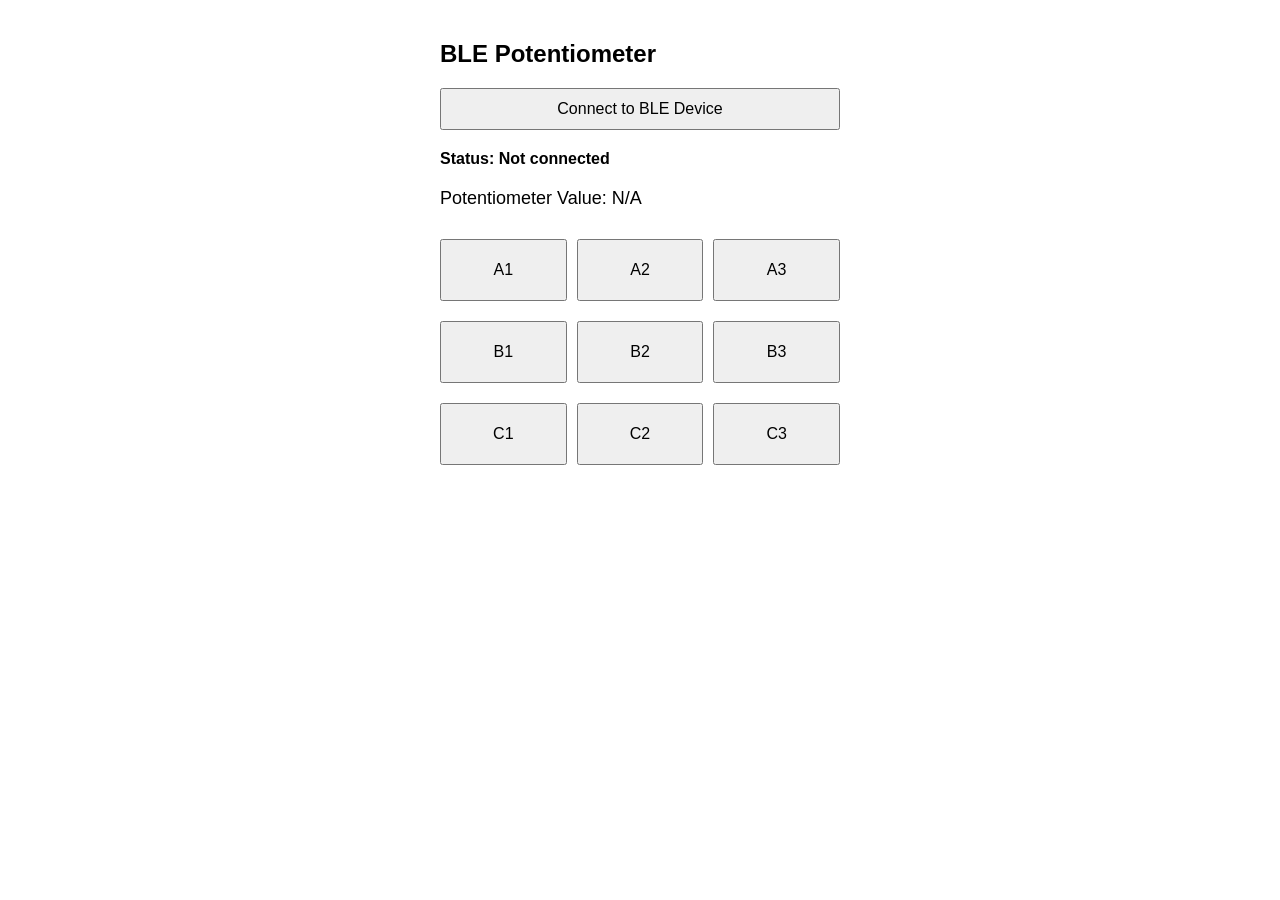
==== src/index.html @ 304093d1 "WebUI Bluetooth test" ====
<!DOCTYPE html>
<html>
<head>
  <meta charset="utf-8">
  <title>BLE Potentiometer</title>
  <meta name="viewport" content="width=device-width, initial-scale=1">
  <style>
    body { font-family: sans-serif; padding: 20px; max-width: 400px; margin: auto; }
    input, button { display: block; width: 100%; padding: 10px; margin-top: 10px; font-size: 16px; }
    #status { margin-top: 20px; font-weight: bold; }
    #potValue { margin-top: 20px; font-size: 18px; }
    .grid {
      display: grid;
      grid-template-columns: repeat(3, 1fr);
      gap: 10px;
      margin-top: 20px;
    }
    .grid button {
      padding: 20px;
      font-size: 16px;
    }
    .blink { animation: blink 1s infinite; }
    @keyframes blink { 50% { opacity: 0; } }
  </style>
</head>
<body>
  <h2>BLE Potentiometer</h2>
  <button onclick="connectBLE()">Connect to BLE Device</button>
  <div id="status">Status: Not connected</div>
  <div id="potValue">Potentiometer Value: N/A</div>

  <div class="grid">
    <button onclick="buttonClick(1)">A1</button>
    <button onclick="buttonClick(2)">A2</button>
    <button onclick="buttonClick(3)">A3</button>
    <button onclick="buttonClick(4)">B1</button>
    <button onclick="buttonClick(5)">B2</button>
    <button onclick="buttonClick(6)">B3</button>
    <button onclick="buttonClick(7)">C1</button>
    <button onclick="buttonClick(8)">C2</button>
    <button onclick="buttonClick(9)">C3</button>
  </div>

  <script>
    const SERVICE_UUID = '0000180c-0000-1000-8000-00805f9b34fb'; // Custom service UUID
    const POT_CHAR_UUID = '00002a56-0000-1000-8000-00805f9b34fb'; // Potentiometer characteristic UUID
    let buttonCharacteristic;

    async function connectBLE() {
      const status = document.getElementById('status');
      const potValue = document.getElementById('potValue');
      try {
        status.textContent = 'Requesting Bluetooth device...';
        const device = await navigator.bluetooth.requestDevice({
          filters: [{ namePrefix: 'Nano33-Test' }],
          optionalServices: [SERVICE_UUID]
        });

        status.textContent = 'Connecting...';
        const server = await device.gatt.connect();
        const service = await server.getPrimaryService(SERVICE_UUID);
        characteristic = await service.getCharacteristic(POT_CHAR_UUID);
        buttonCharacteristic = await service.getCharacteristic('00002a57-0000-1000-8000-00805f9b34fb'); // Button characteristic

        status.textContent = 'Connected to device!';
        status.classList.add('blink'); // Blink status when connected

        // Read potentiometer value periodically
        setInterval(async () => {
          try {
            const value = await characteristic.readValue();
            const potValueInt = value.getUint16(0, true); // Read as 16-bit unsigned integer
            console.log('Raw Potentiometer Value:', potValueInt); // Log raw value
            potValue.textContent = `Potentiometer Value: ${potValueInt}`;
          } catch (error) {
            console.error('Error reading potentiometer value:', error);
          }
        }, 500);

        device.addEventListener('gattserverdisconnected', () => {
          status.textContent = 'Disconnected from device';
          status.classList.remove('blink');
          potValue.textContent = 'Potentiometer Value: N/A';
        });
      } catch (error) {
        console.error('Error:', error);
        status.textContent = 'Error: ' + error.message;
      }
    }

    function buttonClick(buttonNumber) {
      console.log(`Button ${buttonNumber} clicked`);
      if (buttonCharacteristic) {
        const value = new Uint8Array([buttonNumber]);
        buttonCharacteristic.writeValue(value).then(() => {
          console.log(`Button ${buttonNumber} sent to Arduino`);
        }).catch(error => {
          console.error('Error sending button press:', error);
        });
      } else {
        console.error('Button characteristic not available');
      }
    }
  </script>
</body>
</html>
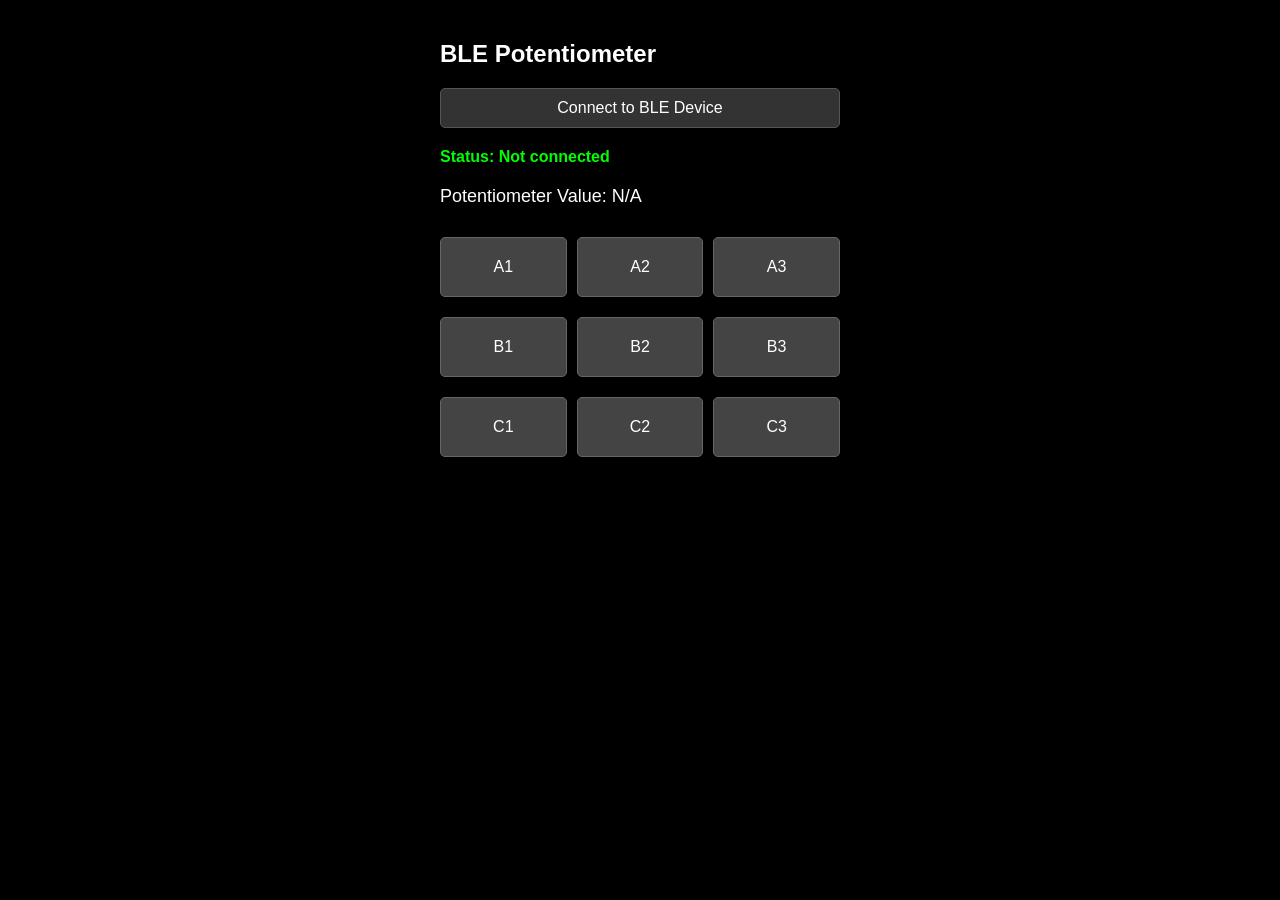
==== commit 56db7dc4: "arduino IoT UI" ====
--- a/src/index.html
+++ b/src/index.html
@@ -5,10 +5,38 @@
   <title>BLE Potentiometer</title>
   <meta name="viewport" content="width=device-width, initial-scale=1">
   <style>
-    body { font-family: sans-serif; padding: 20px; max-width: 400px; margin: auto; }
-    input, button { display: block; width: 100%; padding: 10px; margin-top: 10px; font-size: 16px; }
-    #status { margin-top: 20px; font-weight: bold; }
-    #potValue { margin-top: 20px; font-size: 18px; }
+    body {
+      font-family: sans-serif;
+      padding: 20px;
+      max-width: 400px;
+      margin: auto;
+      background-color: black; /* Dark background */
+      color: white; /* White text for contrast */
+    }
+    input, button {
+      display: block;
+      width: 100%;
+      padding: 10px;
+      margin-top: 10px;
+      font-size: 16px;
+      background-color: #333; /* Dark gray buttons */
+      color: white; /* White text */
+      border: 1px solid #555; /* Subtle border */
+      border-radius: 5px; /* Rounded corners */
+    }
+    input:focus, button:focus {
+      outline: none;
+      border-color: #777; /* Highlighted border on focus */
+    }
+    #status {
+      margin-top: 20px;
+      font-weight: bold;
+      color: #00ff00; /* Green text for status */
+    }
+    #potValue {
+      margin-top: 20px;
+      font-size: 18px;
+    }
     .grid {
       display: grid;
       grid-template-columns: repeat(3, 1fr);
@@ -18,9 +46,20 @@
     .grid button {
       padding: 20px;
       font-size: 16px;
+      background-color: #444; /* Slightly lighter gray for buttons */
+      color: white;
+      border: 1px solid #666;
+      border-radius: 5px;
     }
-    .blink { animation: blink 1s infinite; }
-    @keyframes blink { 50% { opacity: 0; } }
+    .grid button:hover {
+      background-color: #555; /* Highlight on hover */
+    }
+    .blink {
+      animation: blink 1s infinite;
+    }
+    @keyframes blink {
+      50% { opacity: 0; }
+    }
   </style>
 </head>
 <body>
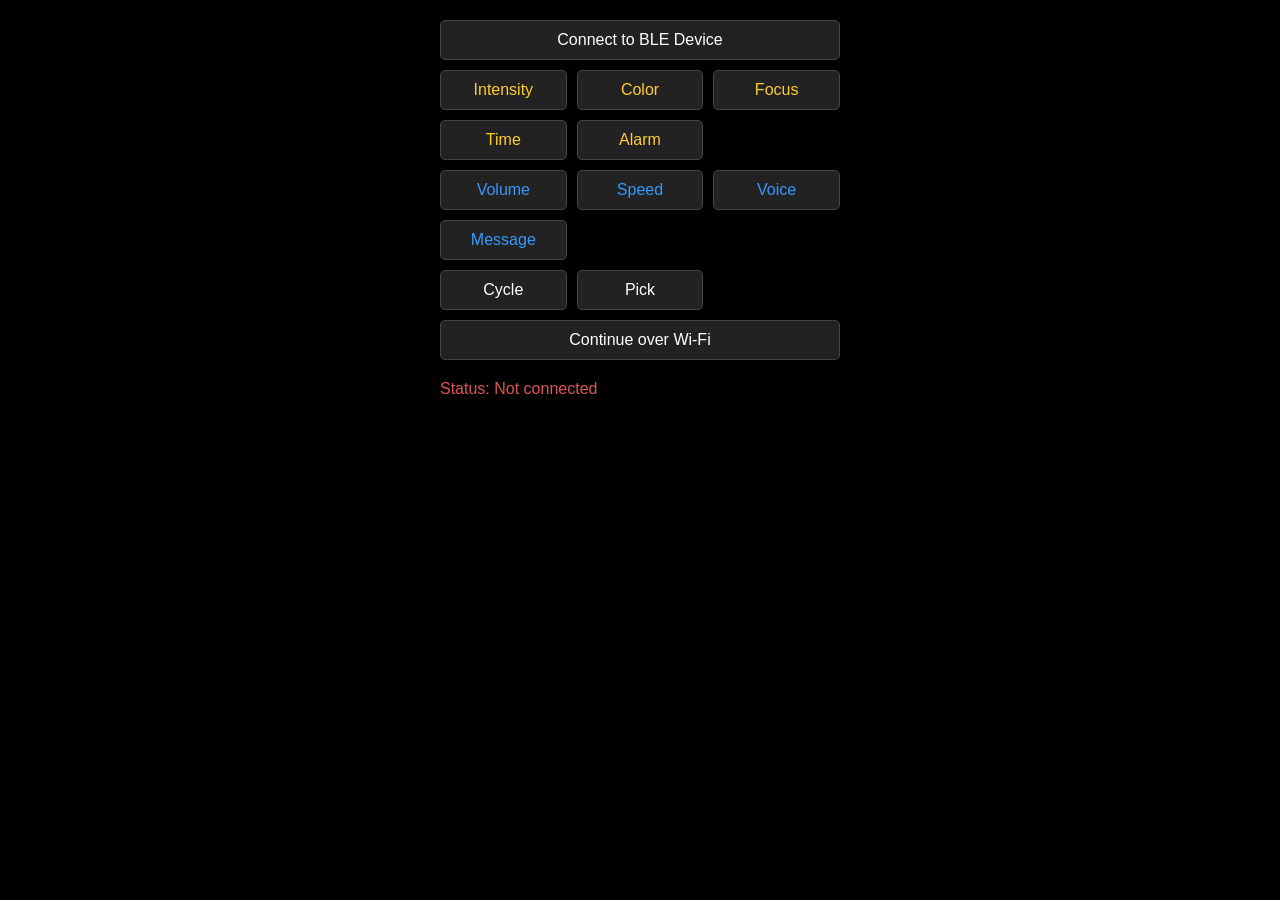
==== commit 4f4eac23: "Testing WebApp" ====
--- a/src/index.html
+++ b/src/index.html
@@ -2,144 +2,62 @@
 <html>
 <head>
   <meta charset="utf-8">
-  <title>BLE Potentiometer</title>
+  <title>BLE Remote</title>
   <meta name="viewport" content="width=device-width, initial-scale=1">
-  <style>
-    body {
-      font-family: sans-serif;
-      padding: 20px;
-      max-width: 400px;
-      margin: auto;
-      background-color: black; /* Dark background */
-      color: white; /* White text for contrast */
-    }
-    input, button {
-      display: block;
-      width: 100%;
-      padding: 10px;
-      margin-top: 10px;
-      font-size: 16px;
-      background-color: #333; /* Dark gray buttons */
-      color: white; /* White text */
-      border: 1px solid #555; /* Subtle border */
-      border-radius: 5px; /* Rounded corners */
-    }
-    input:focus, button:focus {
-      outline: none;
-      border-color: #777; /* Highlighted border on focus */
-    }
-    #status {
-      margin-top: 20px;
-      font-weight: bold;
-      color: #00ff00; /* Green text for status */
-    }
-    #potValue {
-      margin-top: 20px;
-      font-size: 18px;
-    }
-    .grid {
-      display: grid;
-      grid-template-columns: repeat(3, 1fr);
-      gap: 10px;
-      margin-top: 20px;
-    }
-    .grid button {
-      padding: 20px;
-      font-size: 16px;
-      background-color: #444; /* Slightly lighter gray for buttons */
-      color: white;
-      border: 1px solid #666;
-      border-radius: 5px;
-    }
-    .grid button:hover {
-      background-color: #555; /* Highlight on hover */
-    }
-    .blink {
-      animation: blink 1s infinite;
-    }
-    @keyframes blink {
-      50% { opacity: 0; }
-    }
-  </style>
+  <link rel="stylesheet" href="style.css">
+  <script src="script.js" defer></script>
 </head>
 <body>
-  <h2>BLE Potentiometer</h2>
-  <button onclick="connectBLE()">Connect to BLE Device</button>
-  <div id="status">Status: Not connected</div>
-  <div id="potValue">Potentiometer Value: N/A</div>
 
-  <div class="grid">
-    <button onclick="buttonClick(1)">A1</button>
-    <button onclick="buttonClick(2)">A2</button>
-    <button onclick="buttonClick(3)">A3</button>
-    <button onclick="buttonClick(4)">B1</button>
-    <button onclick="buttonClick(5)">B2</button>
-    <button onclick="buttonClick(6)">B3</button>
-    <button onclick="buttonClick(7)">C1</button>
-    <button onclick="buttonClick(8)">C2</button>
-    <button onclick="buttonClick(9)">C3</button>
+  <div class="BLE-container" id="BLE-container">
+    <button onclick="connectBLE()">Connect to BLE Device</button>
+
+    <div class="grid">
+      <button class="light" id="btn-A1" onclick="buttonClick('A1')">Intensity</button>
+      <button class="light" id="btn-A2" onclick="buttonClick('A2')">Color</button>
+      <button class="light" id="btn-A3" onclick="buttonClick('A3')">Focus</button>
+      <button class="light" id="btn-A4" onclick="buttonClick('A4')">Time</button>
+      <button class="light" id="btn-A5" onclick="buttonClick('A5')">Alarm</button>
+    </div>
+    <div class="grid">
+      <button class="sound" id="btn-B1" onclick="buttonClick('B1')">Volume</button>
+      <button class="sound" id="btn-B2" onclick="buttonClick('B2')">Speed</button>
+      <button class="sound" id="btn-B3" onclick="buttonClick('B3')">Voice</button>
+      <button class="sound" id="btn-B4" onclick="buttonClick('B4')">Message</button>
+    </div>
+    <div class="grid">
+      <button onclick="buttonClick('cycle')">Cycle</button>
+      <button onclick="buttonClick('pick')">Pick</button>
+    </div>
+    <button onclick="toggleWiFi()">Continue over Wi-Fi</button>
   </div>
 
-  <script>
-    const SERVICE_UUID = '0000180c-0000-1000-8000-00805f9b34fb'; // Custom service UUID
-    const POT_CHAR_UUID = '00002a56-0000-1000-8000-00805f9b34fb'; // Potentiometer characteristic UUID
-    let buttonCharacteristic;
+  <div class="wifi-container" id="wifi-container" style="display: none;">
 
-    async function connectBLE() {
-      const status = document.getElementById('status');
-      const potValue = document.getElementById('potValue');
-      try {
-        status.textContent = 'Requesting Bluetooth device...';
-        const device = await navigator.bluetooth.requestDevice({
-          filters: [{ namePrefix: 'Nano33-Test' }],
-          optionalServices: [SERVICE_UUID]
-        });
+    <div class="grid">
+      <input style="grid-column: span 3;" type="text" id="ssid" placeholder="Enter Wi-Fi SSID">
+      <input style="grid-column: span 3;" type="password" id="password" placeholder="Enter Wi-Fi Password">
+      <button onclick="saveWiFiCredentials()">Save</button>
+      <button style="grid-column: span 2;" onclick="connectWiFi()">Switch to Wi-Fi</button>
+    </div>
+    
+    <div class="grid">
+      <button onclick="changeScene()">Orion 1</button>
+      <input style="grid-column: span 2;" type="text" id="arduino-ip" placeholder="Enter Arduino IP" value="192.168.0.233">
+    </div>
 
-        status.textContent = 'Connecting...';
-        const server = await device.gatt.connect();
-        const service = await server.getPrimaryService(SERVICE_UUID);
-        characteristic = await service.getCharacteristic(POT_CHAR_UUID);
-        buttonCharacteristic = await service.getCharacteristic('00002a57-0000-1000-8000-00805f9b34fb'); // Button characteristic
+    <div class="grid">
+      <button class="scene" id="btn-C1" onclick="changeScene('C1')">Bed</button>
+      <button class="scene" id="btn-C2" onclick="changeScene('C2')">Kamer</button>
+      <button class="scene" id="btn-C3" onclick="changeScene('C3')">Gang</button>
+      <button class="scene" id="btn-C4" onclick="changeScene('C4')">Toilet</button>
+    </div>
 
-        status.textContent = 'Connected to device!';
-        status.classList.add('blink'); // Blink status when connected
+    <button onclick="disconnectWiFiAndReconnectBLE()">Back to BLE</button>
+  </div>
 
-        // Read potentiometer value periodically
-        setInterval(async () => {
-          try {
-            const value = await characteristic.readValue();
-            const potValueInt = value.getUint16(0, true); // Read as 16-bit unsigned integer
-            console.log('Raw Potentiometer Value:', potValueInt); // Log raw value
-            potValue.textContent = `Potentiometer Value: ${potValueInt}`;
-          } catch (error) {
-            console.error('Error reading potentiometer value:', error);
-          }
-        }, 500);
+  <div id="status" class="error">Status: Not connected</div>
 
-        device.addEventListener('gattserverdisconnected', () => {
-          status.textContent = 'Disconnected from device';
-          status.classList.remove('blink');
-          potValue.textContent = 'Potentiometer Value: N/A';
-        });
-      } catch (error) {
-        console.error('Error:', error);
-        status.textContent = 'Error: ' + error.message;
-      }
-    }
-
-    function buttonClick(buttonNumber) {
-      console.log(`Button ${buttonNumber} clicked`);
-      if (buttonCharacteristic) {
-        const value = new Uint8Array([buttonNumber]);
-        buttonCharacteristic.writeValue(value).then(() => {
-          console.log(`Button ${buttonNumber} sent to Arduino`);
-        }).catch(error => {
-          console.error('Error sending button press:', error);
-        });
-      } else {
-        console.error('Button characteristic not available');
-      }
-    }
-  </script>
+  <pre id="logDisplay"></pre>
 </body>
 </html>
--- a/src/style.css
+++ b/src/style.css
@@ -0,0 +1,97 @@
+body {
+  font-family: sans-serif;
+  font-size: 16px;
+  padding: 20px;
+  max-width: 400px;
+  margin: auto;
+  background-color: black;
+  color: white;
+}
+input, button {
+  display: block;
+  font-size: 16px;
+  width: 100%;
+  padding: 10px;
+  background-color: #222;
+  color: white;
+  border: 1px solid #444;
+  border-radius: 5px;
+  margin-bottom: 10px;
+  box-sizing: border-box; /* Ensure padding and border are included in width */
+}
+input, text {
+  grid-column: span 2;
+  margin: 0;
+}
+button:hover {
+  background-color: #333;
+}
+input:focus, button:focus {
+  border-color: white;
+}
+button.light {
+  color: #fc3;
+}
+button.light:focus {
+  border-color: #fc3;
+}
+button.sound {
+  color: #39f;
+}
+button.sound:focus {
+  border-color: #39f;
+}
+button.scene {
+  color: #d5f;
+}
+button.scene:focus {
+  border-color: #d5f;
+}
+#status{
+  margin-bottom: 20px;
+  margin-top: 20px;
+}
+#arduino-ip-display {
+  margin-top: 20px;
+}
+.success {
+  color: #0f9;
+}
+.error {
+  color: #d55;
+}
+.warning {
+  color: #fc3;
+}
+#potValue {
+  margin-top: 20px;
+}
+.grid {
+  display: grid;
+  grid-template-columns: repeat(3, 1fr);
+  gap: 10px;
+  margin-bottom: 10px;
+}
+.grid button {
+  padding: 10px;
+  margin: 0;
+}
+.wifi-container, .BLE-container {
+  max-width: 400px;
+  margin-left: auto;
+  margin-right: auto;
+  box-sizing: border-box; /* Ensure padding and border are included in width */
+}
+.wifi-container label {
+  display: block;
+  margin-bottom: 20px;
+}
+.blink {
+  animation: blink 1s infinite;
+}
+@keyframes blink {
+  50% { opacity: 0; }
+}
+button.active {
+  background-color: #444;
+}
